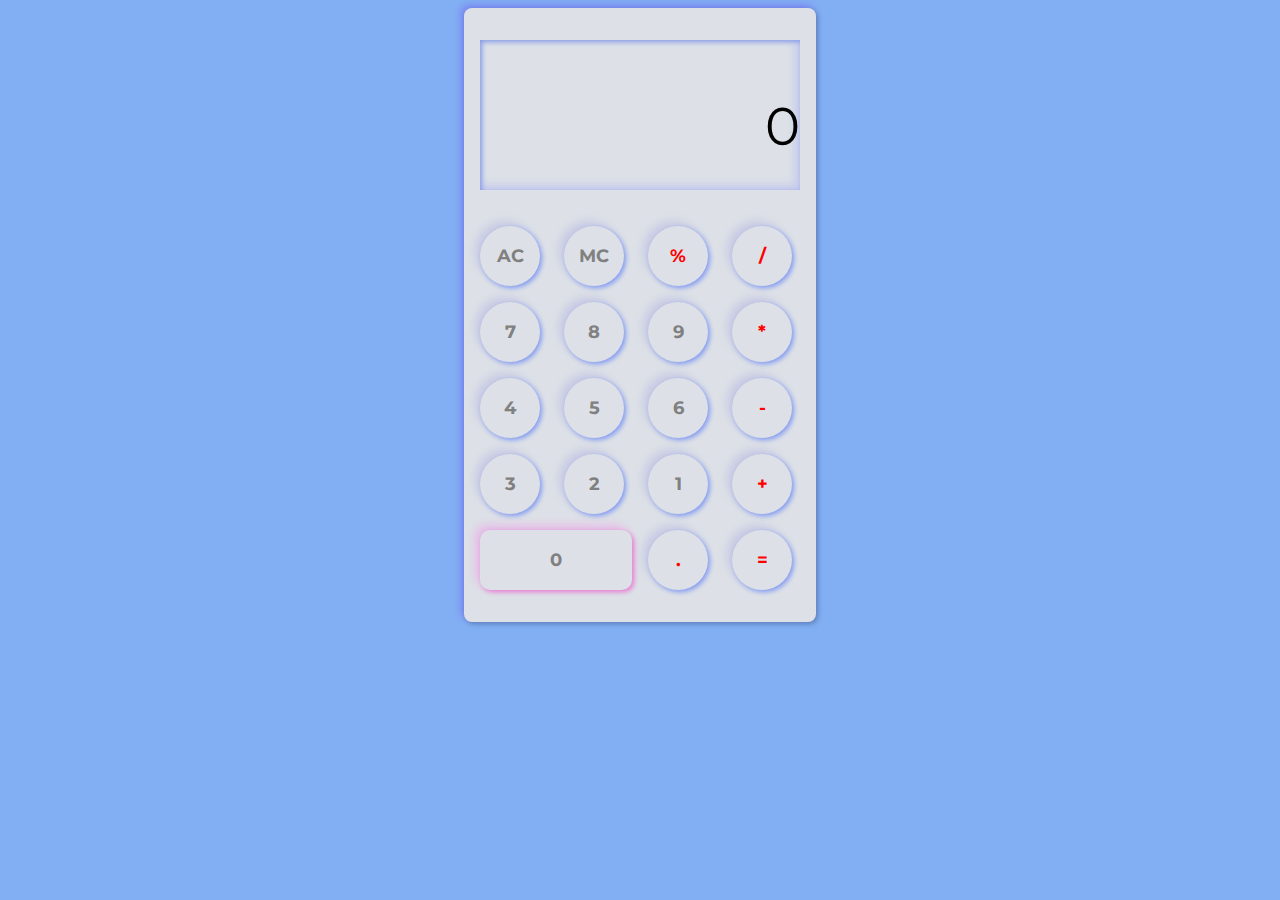
==== calculator.html @ ee7e1d03 "New files and style added" ====
<!DOCTYPE html>
<html lang="en">
<head>
    <meta charset="UTF-8">
    <meta name="viewport" content="width=device-width, initial-scale=1.0">
    <title>Calculator</title>
    <link rel="stylesheet" href="/style.css">
</head>
<body>
    <div class="main">
        <div class="result">
            <p id="result-box">0</p>
        </div>

        <div class="buttons">
            <div class="button action-btn" id="clear"> AC </div>
            <div class="button action-btn">MC</div>
            <div class="button action-btn-equations">%</div>
            <div class="button action-btn-equations">/</div>
            <div class="button action-btn no7">7</div>
            <div class="button action-btn no8">8</div>
            <div class="button action-btn no9">9</div>
            <div class="button action-btn-equations">*</div>
            <div class="button action-btn no4">4</div>
            <div class="button action-btn no5">5</div>
            <div class="button action-btn no6">6</div>
            <div class="button action-btn-equations">-</div>
            <div class="button action-btn no3">3</div>
            <div class="button action-btn no2">2</div>
            <div class="button action-btn no1">1</div>
            <div class="button action-btn-equations">+</div>
            <div class="button action-btn no0">0</div>
            <div class="button action-btn-equations">.</div>
            <div class="button action-btn-equations" id="total">=</div>
        </div>
        <script src="/calculator.js"></script>
    </div>
</body>
</html>
---- style.css ----
@import url('https://fonts.googleapis.com/css?family=Montserrat&display=swap');

body {
  background: #82aff3;
  font-family: 'Montserrat', sans-serif;
}
.main {
  background: #dde1e7;
  width: 320px;
  height: 550px;
  border-radius: .5em;
  box-shadow: -3px -3px 7px #6f53ee73,
              2px 2px 5px rgba(8, 23, 48, 0.288);
  margin: 0 auto;
  padding: 32px 16px;
  display: flex;
  flex-direction: column;
  justify-content: space-between;
  
}
.main .result {
  width: 100%;
  height: 150px;
  box-shadow: inset 2px 2px 5px #869be7,
              inset -5px -5px 10px #a9b0f173;
  
}
.main .result p {
  font-size: 40pt;
  overflow-y: auto;
  text-align: right;

}

.main .buttons {
  display: grid;
  grid-template-columns: repeat(4, 1fr);
  grid-gap: 1em;
}
.main .buttons .button, .main .buttons .num-button  {
  cursor: grab;
  text-align: center;
  width: 60px;
  font-size:18px;
  height: 60px;
  display: grid;
  place-content: center;
  border-radius: 50%;
  box-shadow: 2px 2px 5px #8099f1,
              -5px -5px 10px #acaddf73;
}
.button:hover{
  color: #110dda;

 
}
.main .buttons .no0 {
  grid-column: 1/ 3;
  width: 100%;
  font-size:18px;
  border-radius: 10px;
  box-shadow: 2px 2px 5px #e67ad4,
              -5px -5px 10px #f18fe973;
}
.action-btn {
  color: grey;
  font-weight: bold;
}
.action-btn-equations{
  color: #ff0000;
  font-size: 20px;
  font-weight: bold;
}
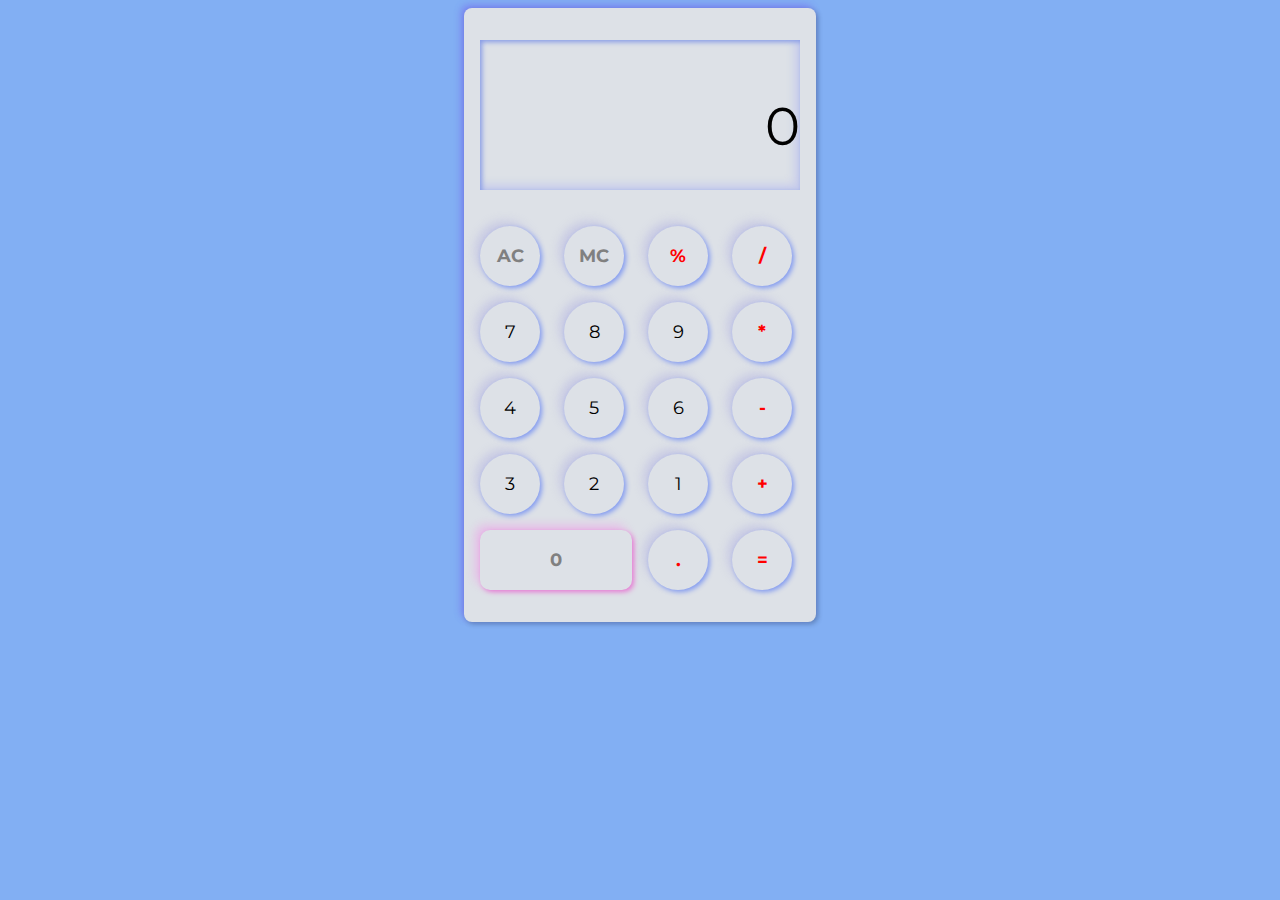
==== commit 2c174ae2: "Some terminology changes and javascript" ====
--- a/calculator.html
+++ b/calculator.html
@@ -17,17 +17,17 @@
             <div class="button action-btn">MC</div>
             <div class="button action-btn-equations">%</div>
             <div class="button action-btn-equations">/</div>
-            <div class="button action-btn no7">7</div>
-            <div class="button action-btn no8">8</div>
-            <div class="button action-btn no9">9</div>
+            <div class="button num-btn no7">7</div>
+            <div class="button num-btn no8">8</div>
+            <div class="button num-btn no9">9</div>
             <div class="button action-btn-equations">*</div>
-            <div class="button action-btn no4">4</div>
-            <div class="button action-btn no5">5</div>
-            <div class="button action-btn no6">6</div>
+            <div class="button num-btn no4">4</div>
+            <div class="button num-btn no5">5</div>
+            <div class="button num-btn no6">6</div>
             <div class="button action-btn-equations">-</div>
-            <div class="button action-btn no3">3</div>
-            <div class="button action-btn no2">2</div>
-            <div class="button action-btn no1">1</div>
+            <div class="button num-btn no3">3</div>
+            <div class="button num-btn no2">2</div>
+            <div class="button num-btn no1">1</div>
             <div class="button action-btn-equations">+</div>
             <div class="button action-btn no0">0</div>
             <div class="button action-btn-equations">.</div>
